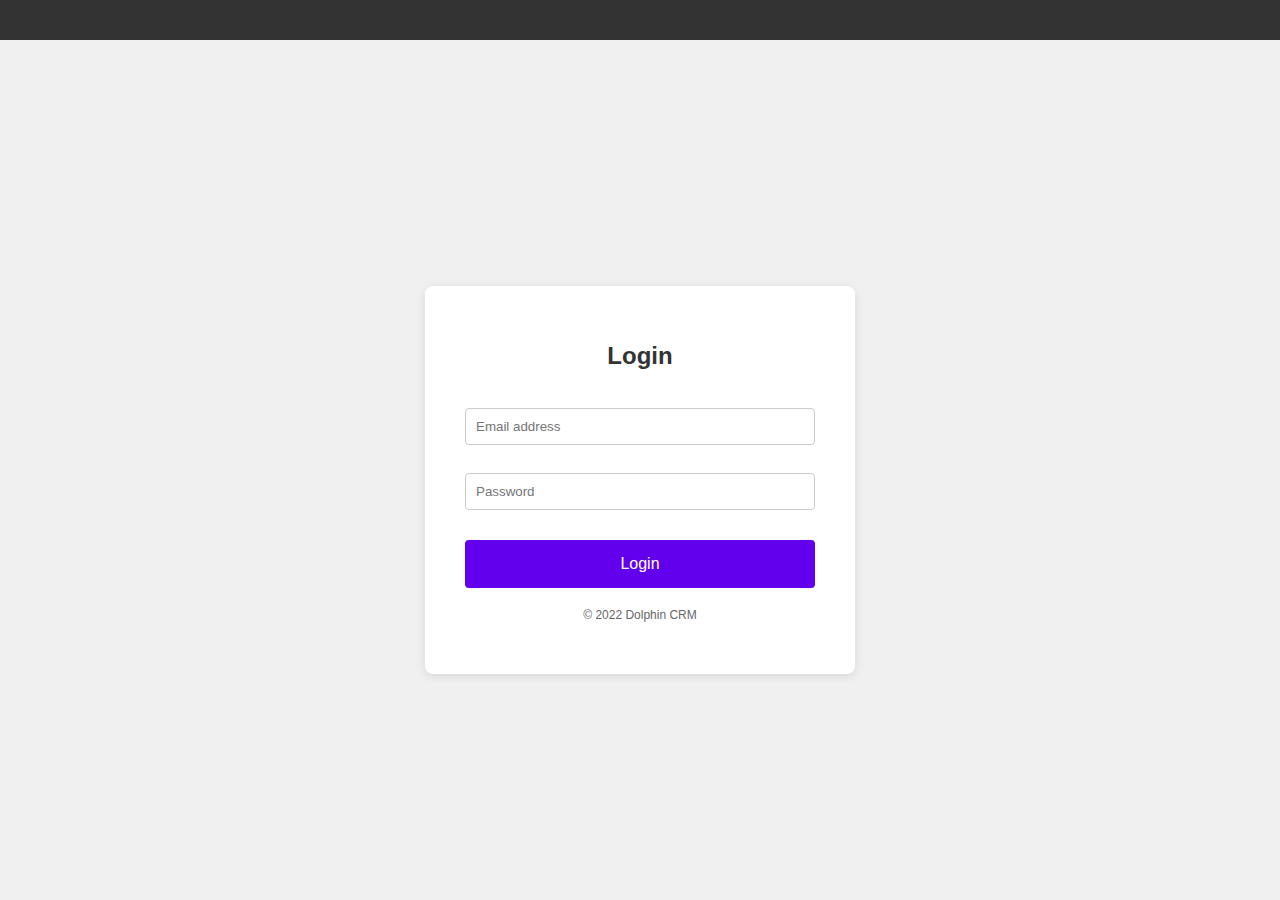
==== login.html @ 1f705132 "Added Schema setup and login files" ====
<!DOCTYPE html>
<html lang="en">
<head>
    <meta charset="UTF-8">
    <title>Login</title>
    <link rel="stylesheet" href="loginstyles.css">
</head>
<body>
    <div class="top-bar"></div> 
    <div id="login-container">
        <form id="login-form" action="login.php" method="post">
            <h1>Login</h1>
            <div class="input-container">
                <input type="email" id="email" name="email" placeholder="Email address" required>
            </div>
            <div class="input-container">
                <input type="password" id="password" name="password" placeholder="Password" required>
            </div>
            <div class="input-container">
                <button type="submit">Login</button>
            </div>
        </form>
        <footer>
            <p>&copy; 2022 Dolphin CRM</p>
        </footer>
    </div>
</body>
</html>
---- loginstyles.css ----
/* Overall body styling */
body {
    margin: 0;
    padding: 0;
    font-family: 'Arial', sans-serif;
    background-color: #f0f0f0;
    display: flex;
    justify-content: center;
    align-items: center;
    height: 100vh;
}

/* Top bar styling */
.top-bar {
    background-color: #333;
    height: 40px;
    width: 100%;
    position: fixed;
    top: 0;
    left: 0;
    z-index: 1000;
}

/* Container for the login form */
#login-container {
    width: 350px;
    margin-top: 60px; /* Offset by the height of the top bar */
    padding: 40px;
    background-color: #fff;
    box-shadow: 0 2px 10px rgba(0, 0, 0, 0.1);
    border-radius: 8px;
    text-align: center;
}

/* Header not needed as the logo is part of the top bar */

/* Styling the form elements */
#login-form h1 {
    color: #333;
    font-size: 24px;
    margin-bottom: 30px;
}

.input-container {
    margin-bottom: 20px;
}

.input-container input {
    width: 100%;
    padding: 10px;
    margin-top: 8px; /* Space for labels if you add them */
    border: 1px solid #ccc;
    border-radius: 4px;
    box-sizing: border-box;
}

/* Button styling */
.input-container button {
    width: 100%;
    padding: 15px;
    margin-top: 10px;
    border: none;
    background-color: #6200ee; /* Adjust the color to match your brand */
    color: white;
    border-radius: 4px;
    cursor: pointer;
    font-size: 16px;
    transition: background-color 0.3s;
}

.input-container button:hover {
    background-color: #3700b3; /* Darker shade for hover effect */
}

/* Footer with copyright */
footer {
    font-size: 12px;
    color: #666;
    margin-top: 20px;
}

/* Responsive design adjustments */
@media (max-width: 400px) {
    #login-container {
        width: 90%;
        padding: 20px;
    }
}
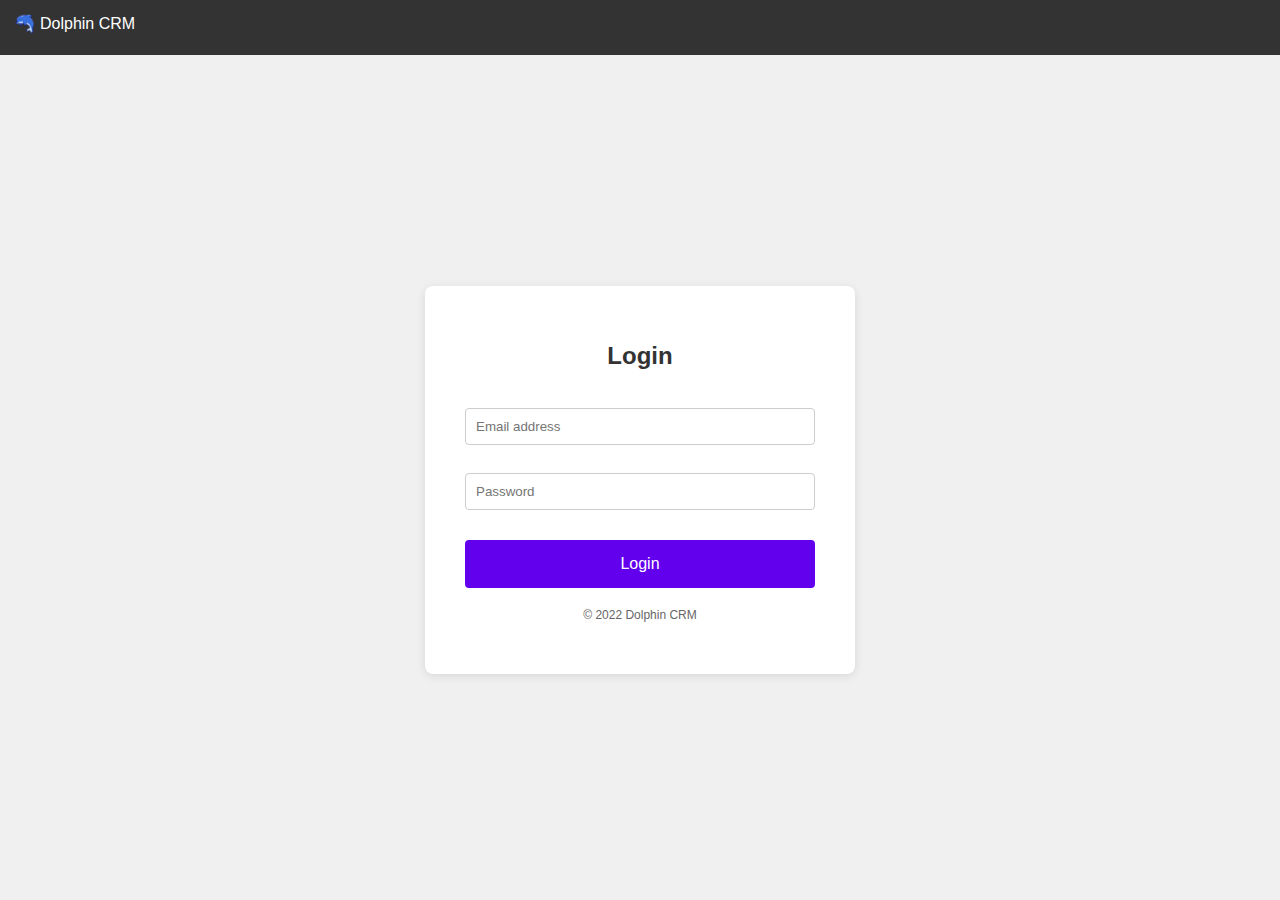
==== commit 7d7dbe0e: "Changed Top bar and side panel" ====
--- a/login.html
+++ b/login.html
@@ -6,7 +6,14 @@
     <link rel="stylesheet" href="loginstyles.css">
 </head>
 <body>
-    <div class="top-bar"></div> 
+    <div class="top-bar">
+        <div class="logo-container">
+            <img src="dolphin.png" alt="Dolphin CRM Logo" class="logo">
+        </div>
+        <div class="title-container">
+            <span>Dolphin CRM</span>
+        </div>
+    </div>
     <div id="login-container">
         <form id="login-form" action="login.php" method="post">
             <h1>Login</h1>
--- a/loginstyles.css
+++ b/loginstyles.css
@@ -12,13 +12,32 @@
 
 /* Top bar styling */
 .top-bar {
+    padding-top:5px;
+    display: flex;
     background-color: #333;
-    height: 40px;
+    height: 50px;
     width: 100%;
     position: fixed;
     top: 0;
     left: 0;
     z-index: 1000;
+    color: white; 
+    
+}
+
+.logo-container {
+    padding-left:10px;
+    margin-right: 0px; /* Space between logo and text */
+}
+
+.logo {
+    padding-top: 5px;
+    height: 30px; 
+}
+
+.title-container {
+    margin-left: 0px; /* Space between logo and text */
+    padding-top:10px;
 }
 
 /* Container for the login form */
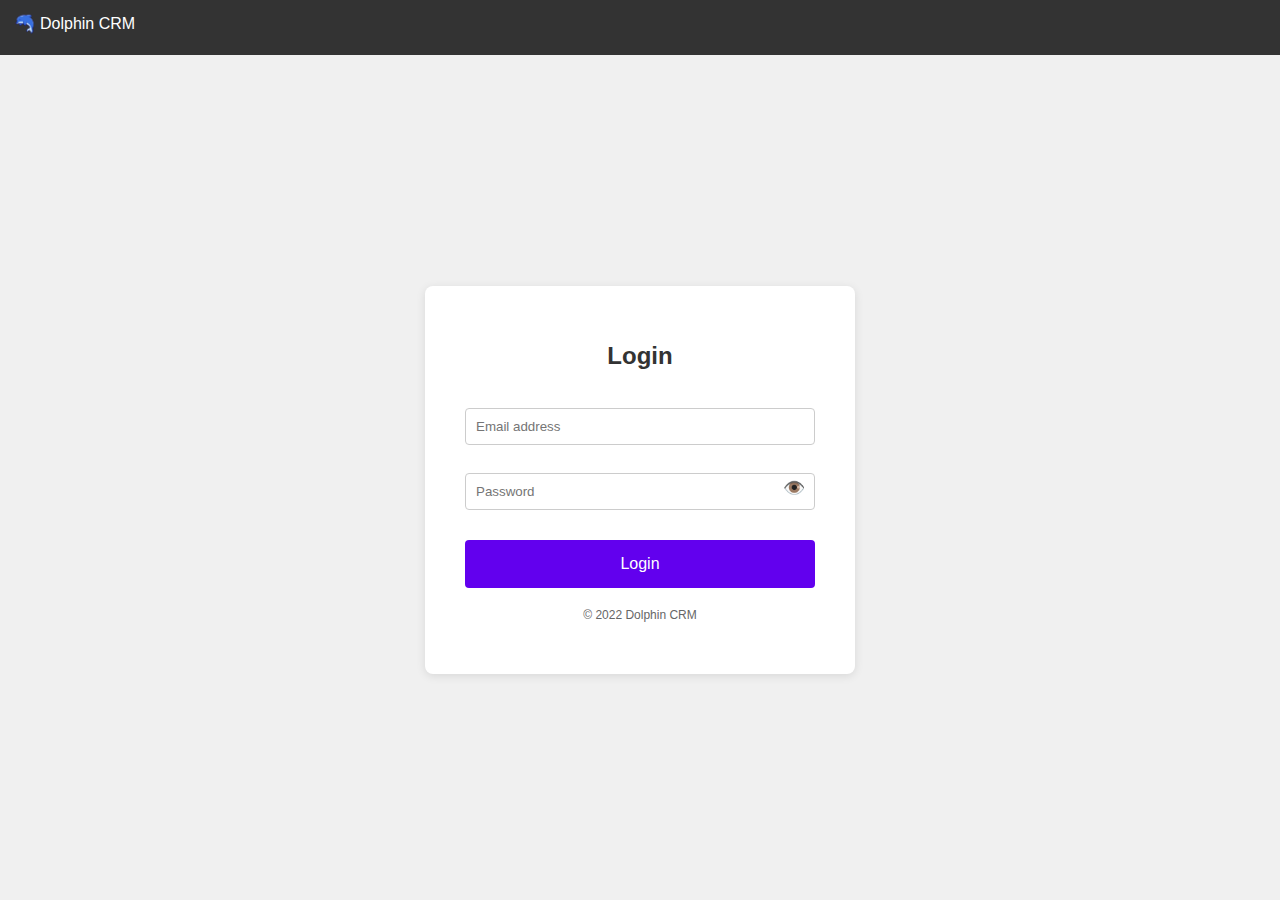
==== commit 2a063ba1: "UI Touchup" ====
--- a/login.html
+++ b/login.html
@@ -20,8 +20,9 @@
             <div class="input-container">
                 <input type="email" id="email" name="email" placeholder="Email address" required>
             </div>
-            <div class="input-container">
+            <div class="input-container password-container">
                 <input type="password" id="password" name="password" placeholder="Password" required>
+                <span id="toggle-password" class="eye-icon">👁️</span> <!-- Eye icon -->
             </div>
             <div class="input-container">
                 <button type="submit">Login</button>
@@ -31,5 +32,18 @@
             <p>&copy; 2022 Dolphin CRM</p>
         </footer>
     </div>
+
+    <script>
+        document.getElementById('toggle-password').addEventListener('click', function (e) {
+            // Toggle the type attribute using getAttribute() and setAttribute()
+            const passwordInput = document.getElementById('password');
+            const type = passwordInput.getAttribute('type') === 'password' ? 'text' : 'password';
+            passwordInput.setAttribute('type', type);
+    
+            // Toggle the eye icon
+            this.textContent = type === 'password' ? '👁️' : '👁️‍🗨️'; // Update with appropriate icons
+        });
+    </script>
+    
 </body>
 </html>
--- a/loginstyles.css
+++ b/loginstyles.css
@@ -105,3 +105,24 @@
         padding: 20px;
     }
 }
+
+.password-container {
+    position: relative;
+    display: flex;
+    align-items: center;
+}
+
+input[type="password"] {
+    flex-grow: 1; /* Makes the input take the remaining space */
+    padding-right: 30px; /* Adds padding to prevent text from going under the icon */
+}
+
+.eye-icon {
+    position: absolute;
+    right: 10px;
+    background: none;
+    border: none;
+    cursor: pointer;
+    color: #000; /* Change as needed */
+    font-size: 18px; /* Adjust size as needed */
+}
